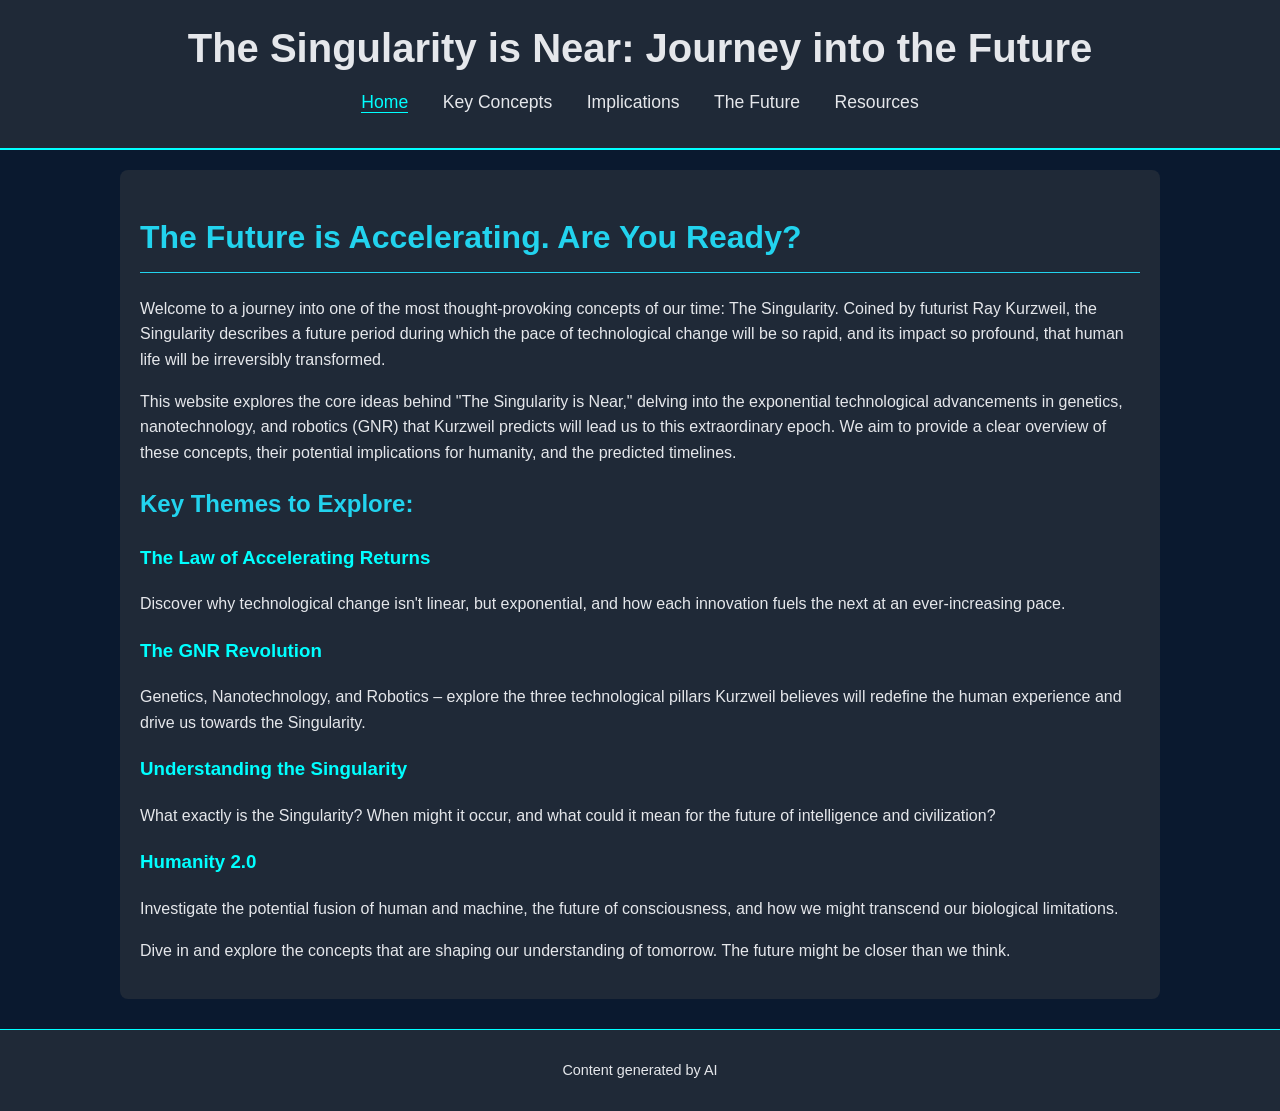
==== index.html @ 6bb131da "feat: Create initial version of "The Singularity is Near" website This commit introduces a 5-page in" ====
<!DOCTYPE html>
<html lang="en">
<head>
    <meta charset="UTF-8">
    <meta name="viewport" content="width=device-width, initial-scale=1.0">
    <title>The Singularity is Near: Journey into the Future</title>
    <link rel="stylesheet" href="css/style.css">
</head>
<body>
    <header>
        <h1>The Singularity is Near: Journey into the Future</h1>
        <nav>
            <ul>
                <li><a href="index.html" class="active">Home</a></li>
                <li><a href="concepts.html">Key Concepts</a></li>
                <li><a href="implications.html">Implications</a></li>
                <li><a href="future.html">The Future</a></li>
                <li><a href="resources.html">Resources</a></li>
            </ul>
        </nav>
    </header>
    <main>
        <h1>The Future is Accelerating. Are You Ready?</h1>
        <p>Welcome to a journey into one of the most thought-provoking concepts of our time: The Singularity. Coined by futurist Ray Kurzweil, the Singularity describes a future period during which the pace of technological change will be so rapid, and its impact so profound, that human life will be irreversibly transformed.</p>
        <p>This website explores the core ideas behind "The Singularity is Near," delving into the exponential technological advancements in genetics, nanotechnology, and robotics (GNR) that Kurzweil predicts will lead us to this extraordinary epoch. We aim to provide a clear overview of these concepts, their potential implications for humanity, and the predicted timelines.</p>
        
        <h2>Key Themes to Explore:</h2>
        <section>
            <h3><a href="concepts.html">The Law of Accelerating Returns</a></h3>
            <p>Discover why technological change isn't linear, but exponential, and how each innovation fuels the next at an ever-increasing pace.</p>
        </section>
        <section>
            <h3><a href="concepts.html#gnr">The GNR Revolution</a></h3>
            <p>Genetics, Nanotechnology, and Robotics – explore the three technological pillars Kurzweil believes will redefine the human experience and drive us towards the Singularity.</p>
        </section>
        <section>
            <h3><a href="concepts.html#singularity-defined">Understanding the Singularity</a></h3>
            <p>What exactly is the Singularity? When might it occur, and what could it mean for the future of intelligence and civilization?</p>
        </section>
        <section>
            <h3><a href="implications.html">Humanity 2.0</a></h3>
            <p>Investigate the potential fusion of human and machine, the future of consciousness, and how we might transcend our biological limitations.</p>
        </section>
        
        <p>Dive in and explore the concepts that are shaping our understanding of tomorrow. The future might be closer than we think.</p>
    </main>
    <footer>
        <p>Content generated by AI</p>
    </footer>
</body>
</html>
---- css/style.css ----
/* General Body Styles */
body {
    font-family: "Open Sans", sans-serif;
    background-color: #0A192F;
    color: #E5E7EB;
    margin: 0;
    padding: 0;
    line-height: 1.6;
}

/* Header Styles */
header {
    background-color: #1F2937;
    padding: 1em 0;
    text-align: center;
    border-bottom: 2px solid #00FFFF;
}

header h1 {
    font-family: "Exo 2", sans-serif;
    color: #E5E7EB;
    margin: 0;
    font-size: 2.5em;
}

/* Navigation Styles */
nav ul {
    list-style-type: none;
    padding: 0;
    margin-top: 0.5em;
}

nav ul li {
    display: inline;
    margin: 0 15px;
}

nav ul li a {
    color: #E5E7EB;
    text-decoration: none;
    font-size: 1.1em;
}

nav ul li a:hover,
nav ul li a.active {
    color: #00FFFF;
    border-bottom: 1px solid #00FFFF;
}

/* Main Content Area */
main {
    max-width: 1000px;
    margin: 20px auto;
    padding: 20px;
    background-color: #1F2937;
    border-radius: 8px;
}

main h1 {
    font-family: "Exo 2", sans-serif;
    color: #22D3EE;
    font-size: 2em;
    border-bottom: 1px solid #22D3EE;
    padding-bottom: 0.3em;
    margin-bottom: 0.7em;
}

main p {
    margin-bottom: 1em;
}

main h2 {
    color: #22D3EE; /* Accent color for h2 headings in main */
    margin-bottom: 0.8em; /* Additional bottom margin for h2 */
    font-family: "Exo 2", sans-serif; /* Ensure h2 also uses Exo 2 */
}

main a {
    color: #00FFFF; /* Accent color for links in main */
    text-decoration: none; /* Remove default underline */
}

main a:hover {
    text-decoration: underline; /* Underline on hover for links in main */
    /* Alternatively, a brightness change could be:
    filter: brightness(1.2); 
    */
}

/* Footer Styles */
footer {
    text-align: center;
    padding: 1em 0;
    background-color: #1F2937;
    color: #E5E7EB;
    border-top: 1px solid #00FFFF;
    margin-top: 30px;
    font-size: 0.9em;
}

/* Responsive Design */
@media (max-width: 768px) {
    header h1 {
        font-size: 2em;
    }

    nav ul li {
        display: block;
        margin: 10px 0;
    }

    main {
        margin: 10px;
        padding: 15px;
    }

    main h1 {
        font-size: 1.8em;
    }
}
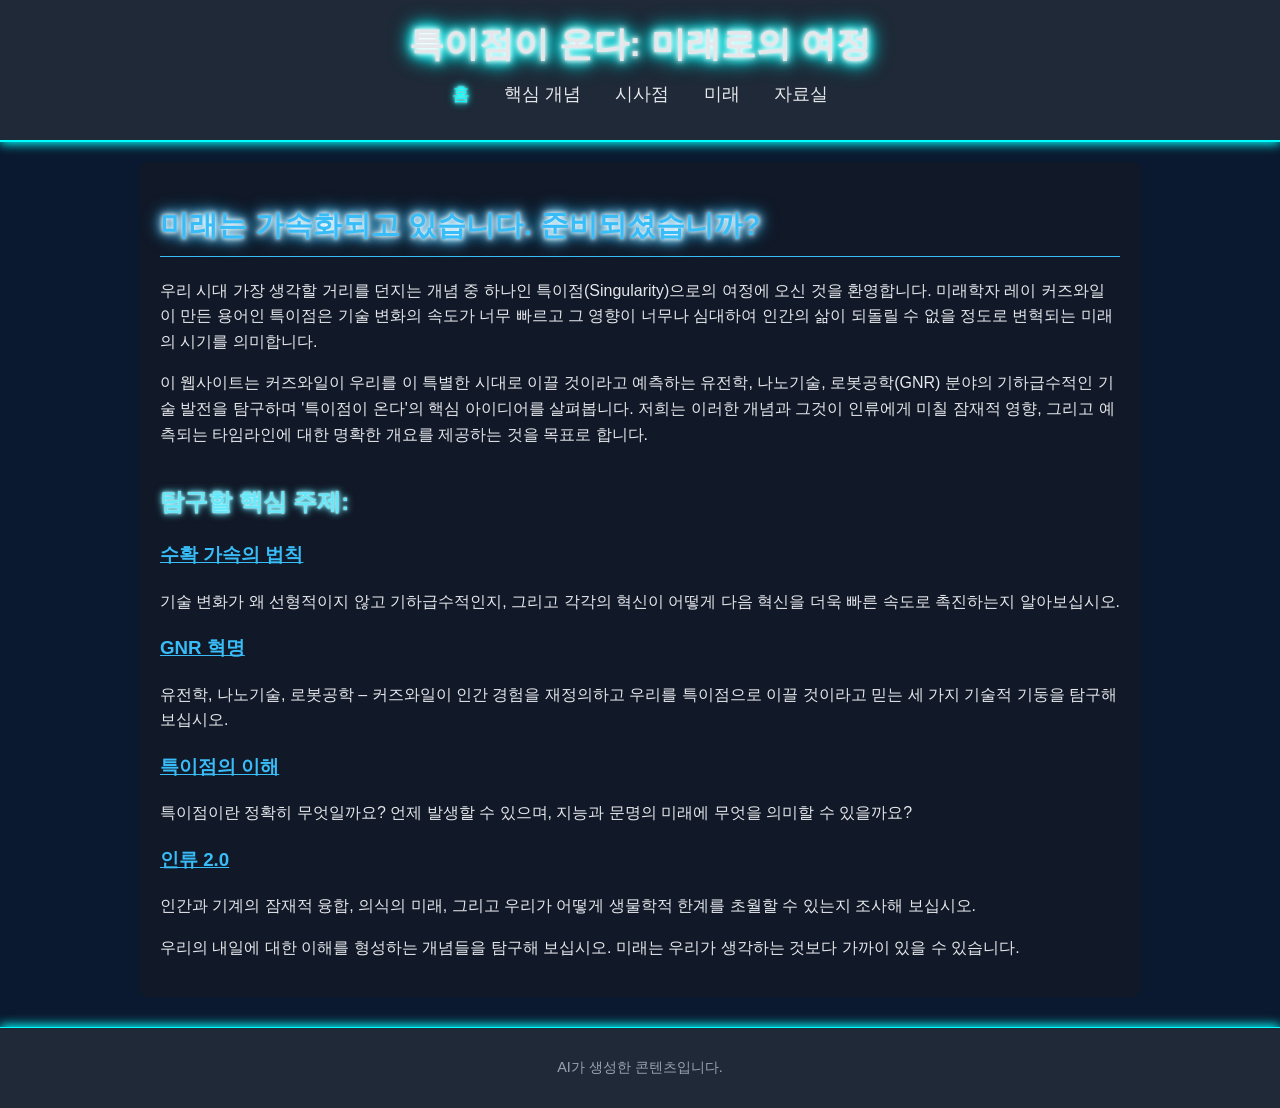
==== commit a66416a2: "feat: Create Korean website with neon effects This commit introduces the Korean version of "The Sing" ====
--- a/index.html
+++ b/index.html
@@ -1,51 +1,51 @@
 <!DOCTYPE html>
-<html lang="en">
+<html lang="ko">
 <head>
     <meta charset="UTF-8">
     <meta name="viewport" content="width=device-width, initial-scale=1.0">
-    <title>The Singularity is Near: Journey into the Future</title>
+    <title>특이점이 온다: 미래로의 여정</title>
     <link rel="stylesheet" href="css/style.css">
 </head>
 <body>
     <header>
-        <h1>The Singularity is Near: Journey into the Future</h1>
+        <h1>특이점이 온다: 미래로의 여정</h1>
         <nav>
             <ul>
-                <li><a href="index.html" class="active">Home</a></li>
-                <li><a href="concepts.html">Key Concepts</a></li>
-                <li><a href="implications.html">Implications</a></li>
-                <li><a href="future.html">The Future</a></li>
-                <li><a href="resources.html">Resources</a></li>
+                <li><a href="index.html" class="active">홈</a></li>
+                <li><a href="concepts.html">핵심 개념</a></li>
+                <li><a href="implications.html">시사점</a></li>
+                <li><a href="future.html">미래</a></li>
+                <li><a href="resources.html">자료실</a></li>
             </ul>
         </nav>
     </header>
     <main>
-        <h1>The Future is Accelerating. Are You Ready?</h1>
-        <p>Welcome to a journey into one of the most thought-provoking concepts of our time: The Singularity. Coined by futurist Ray Kurzweil, the Singularity describes a future period during which the pace of technological change will be so rapid, and its impact so profound, that human life will be irreversibly transformed.</p>
-        <p>This website explores the core ideas behind "The Singularity is Near," delving into the exponential technological advancements in genetics, nanotechnology, and robotics (GNR) that Kurzweil predicts will lead us to this extraordinary epoch. We aim to provide a clear overview of these concepts, their potential implications for humanity, and the predicted timelines.</p>
+        <h1>미래는 가속화되고 있습니다. 준비되셨습니까?</h1>
+        <p>우리 시대 가장 생각할 거리를 던지는 개념 중 하나인 특이점(Singularity)으로의 여정에 오신 것을 환영합니다. 미래학자 레이 커즈와일이 만든 용어인 특이점은 기술 변화의 속도가 너무 빠르고 그 영향이 너무나 심대하여 인간의 삶이 되돌릴 수 없을 정도로 변혁되는 미래의 시기를 의미합니다.</p>
+        <p>이 웹사이트는 커즈와일이 우리를 이 특별한 시대로 이끌 것이라고 예측하는 유전학, 나노기술, 로봇공학(GNR) 분야의 기하급수적인 기술 발전을 탐구하며 '특이점이 온다'의 핵심 아이디어를 살펴봅니다. 저희는 이러한 개념과 그것이 인류에게 미칠 잠재적 영향, 그리고 예측되는 타임라인에 대한 명확한 개요를 제공하는 것을 목표로 합니다.</p>
         
-        <h2>Key Themes to Explore:</h2>
+        <h2>탐구할 핵심 주제:</h2>
         <section>
-            <h3><a href="concepts.html">The Law of Accelerating Returns</a></h3>
-            <p>Discover why technological change isn't linear, but exponential, and how each innovation fuels the next at an ever-increasing pace.</p>
+            <h3><a href="concepts.html#accelerating-returns">수확 가속의 법칙</a></h3>
+            <p>기술 변화가 왜 선형적이지 않고 기하급수적인지, 그리고 각각의 혁신이 어떻게 다음 혁신을 더욱 빠른 속도로 촉진하는지 알아보십시오.</p>
         </section>
         <section>
-            <h3><a href="concepts.html#gnr">The GNR Revolution</a></h3>
-            <p>Genetics, Nanotechnology, and Robotics – explore the three technological pillars Kurzweil believes will redefine the human experience and drive us towards the Singularity.</p>
+            <h3><a href="concepts.html#gnr">GNR 혁명</a></h3>
+            <p>유전학, 나노기술, 로봇공학 – 커즈와일이 인간 경험을 재정의하고 우리를 특이점으로 이끌 것이라고 믿는 세 가지 기술적 기둥을 탐구해 보십시오.</p>
         </section>
         <section>
-            <h3><a href="concepts.html#singularity-defined">Understanding the Singularity</a></h3>
-            <p>What exactly is the Singularity? When might it occur, and what could it mean for the future of intelligence and civilization?</p>
+            <h3><a href="concepts.html#singularity-defined">특이점의 이해</a></h3>
+            <p>특이점이란 정확히 무엇일까요? 언제 발생할 수 있으며, 지능과 문명의 미래에 무엇을 의미할 수 있을까요?</p>
         </section>
         <section>
-            <h3><a href="implications.html">Humanity 2.0</a></h3>
-            <p>Investigate the potential fusion of human and machine, the future of consciousness, and how we might transcend our biological limitations.</p>
+            <h3><a href="implications.html#humanity-2">인류 2.0</a></h3>
+            <p>인간과 기계의 잠재적 융합, 의식의 미래, 그리고 우리가 어떻게 생물학적 한계를 초월할 수 있는지 조사해 보십시오.</p>
         </section>
         
-        <p>Dive in and explore the concepts that are shaping our understanding of tomorrow. The future might be closer than we think.</p>
+        <p>우리의 내일에 대한 이해를 형성하는 개념들을 탐구해 보십시오. 미래는 우리가 생각하는 것보다 가까이 있을 수 있습니다.</p>
     </main>
     <footer>
-        <p>Content generated by AI</p>
+        <p>AI가 생성한 콘텐츠입니다.</p>
     </footer>
 </body>
 </html>
--- a/css/style.css
+++ b/css/style.css
@@ -1,8 +1,8 @@
 /* General Body Styles */
 body {
-    font-family: "Open Sans", sans-serif;
-    background-color: #0A192F;
-    color: #E5E7EB;
+    font-family: "Noto Sans KR", "Malgun Gothic", sans-serif;
+    background-color: #0A192F; /* Dark blue background */
+    color: #E5E7EB; /* Light gray text */
     margin: 0;
     padding: 0;
     line-height: 1.6;
@@ -10,17 +10,23 @@
 
 /* Header Styles */
 header {
-    background-color: #1F2937;
+    background-color: #1F2937; /* Darker gray-blue */
     padding: 1em 0;
     text-align: center;
-    border-bottom: 2px solid #00FFFF;
+    border-bottom: 2px solid #00FFFF; /* Accent color for border - will be cyan/teal */
+    /* Neon Effects Start */
+    box-shadow: 0 2px 10px #00FFFF;
+    /* Neon Effects End */
 }
 
 header h1 {
-    font-family: "Exo 2", sans-serif;
     color: #E5E7EB;
     margin: 0;
-    font-size: 2.5em;
+    font-size: 2.2em; /* Slightly adjusted for Korean fonts */
+    font-weight: bold; /* Make header h1 bold for better neon effect */
+    /* Neon Effects Start */
+    text-shadow: 0 0 4px #fff, 0 0 8px #fff, 0 0 12px #00FFFF, 0 0 16px #00FFFF, 0 0 20px #00FFFF, 0 0 24px #00FFFF;
+    /* Neon Effects End */
 }
 
 /* Navigation Styles */
@@ -43,48 +49,56 @@
 
 nav ul li a:hover,
 nav ul li a.active {
-    color: #00FFFF;
-    border-bottom: 1px solid #00FFFF;
+    color: #00FFFF; /* Accent color for hover/active */
+    /* border-bottom: 1px solid #00FFFF; */ /* Optional: underline effect */
+    /* Neon Effects Start */
+    text-shadow: 0 0 3px #fff, 0 0 6px #00FFFF, 0 0 9px #00FFFF;
+    /* Neon Effects End */
 }
 
 /* Main Content Area */
 main {
-    max-width: 1000px;
+    max-width: 960px; /* Standard max-width */
     margin: 20px auto;
     padding: 20px;
-    background-color: #1F2937;
+    background-color: #111827; /* Slightly lighter dark shade for main content background */
     border-radius: 8px;
 }
 
 main h1 {
-    font-family: "Exo 2", sans-serif;
-    color: #22D3EE;
-    font-size: 2em;
-    border-bottom: 1px solid #22D3EE;
+    color: #38BDF8; /* Light blue accent for main page headings */
+    font-size: 1.8em; /* Slightly adjusted for Korean fonts */
+    border-bottom: 1px solid #38BDF8;
     padding-bottom: 0.3em;
     margin-bottom: 0.7em;
+    font-weight: bold; /* Ensure page titles are bold for neon */
+    /* Neon Effects Start */
+    text-shadow: 0 0 4px #fff, 0 0 8px #fff, 0 0 12px #38BDF8, 0 0 16px #38BDF8, 0 0 20px #38BDF8;
+    /* Neon Effects End */
+}
+
+main h2 {
+    color: #67E8F9; /* Cyan accent for section headings */
+    font-size: 1.5em; /* Slightly adjusted for Korean fonts */
+    margin-top: 1.5em;
+    margin-bottom: 0.5em;
+    font-weight: bold; /* Ensure section titles are bold for neon */
+    /* Neon Effects Start */
+    text-shadow: 0 0 2px #fff, 0 0 5px #67E8F9, 0 0 8px #67E8F9;
+    /* Neon Effects End */
 }
 
 main p {
     margin-bottom: 1em;
 }
 
-main h2 {
-    color: #22D3EE; /* Accent color for h2 headings in main */
-    margin-bottom: 0.8em; /* Additional bottom margin for h2 */
-    font-family: "Exo 2", sans-serif; /* Ensure h2 also uses Exo 2 */
-}
-
 main a {
-    color: #00FFFF; /* Accent color for links in main */
-    text-decoration: none; /* Remove default underline */
+    color: #38BDF8; /* Light blue for links within main */
 }
 
 main a:hover {
-    text-decoration: underline; /* Underline on hover for links in main */
-    /* Alternatively, a brightness change could be:
-    filter: brightness(1.2); 
-    */
+    color: #00FFFF;
+    text-decoration: underline;
 }
 
 /* Footer Styles */
@@ -92,21 +106,25 @@
     text-align: center;
     padding: 1em 0;
     background-color: #1F2937;
-    color: #E5E7EB;
-    border-top: 1px solid #00FFFF;
+    color: #9CA3AF; /* Slightly muted light gray for footer */
+    border-top: 1px solid #00FFFF; /* Accent color for border */
     margin-top: 30px;
     font-size: 0.9em;
+    /* Neon Effects Start */
+    box-shadow: 0 -2px 10px #00FFFF;
+    /* Neon Effects End */
 }
 
 /* Responsive Design */
 @media (max-width: 768px) {
     header h1 {
-        font-size: 2em;
+        font-size: 1.8em;
     }
 
     nav ul li {
         display: block;
         margin: 10px 0;
+        text-align: center;
     }
 
     main {
@@ -115,6 +133,10 @@
     }
 
     main h1 {
-        font-size: 1.8em;
+        font-size: 1.6em;
+    }
+
+    main h2 {
+        font-size: 1.3em;
     }
 }
